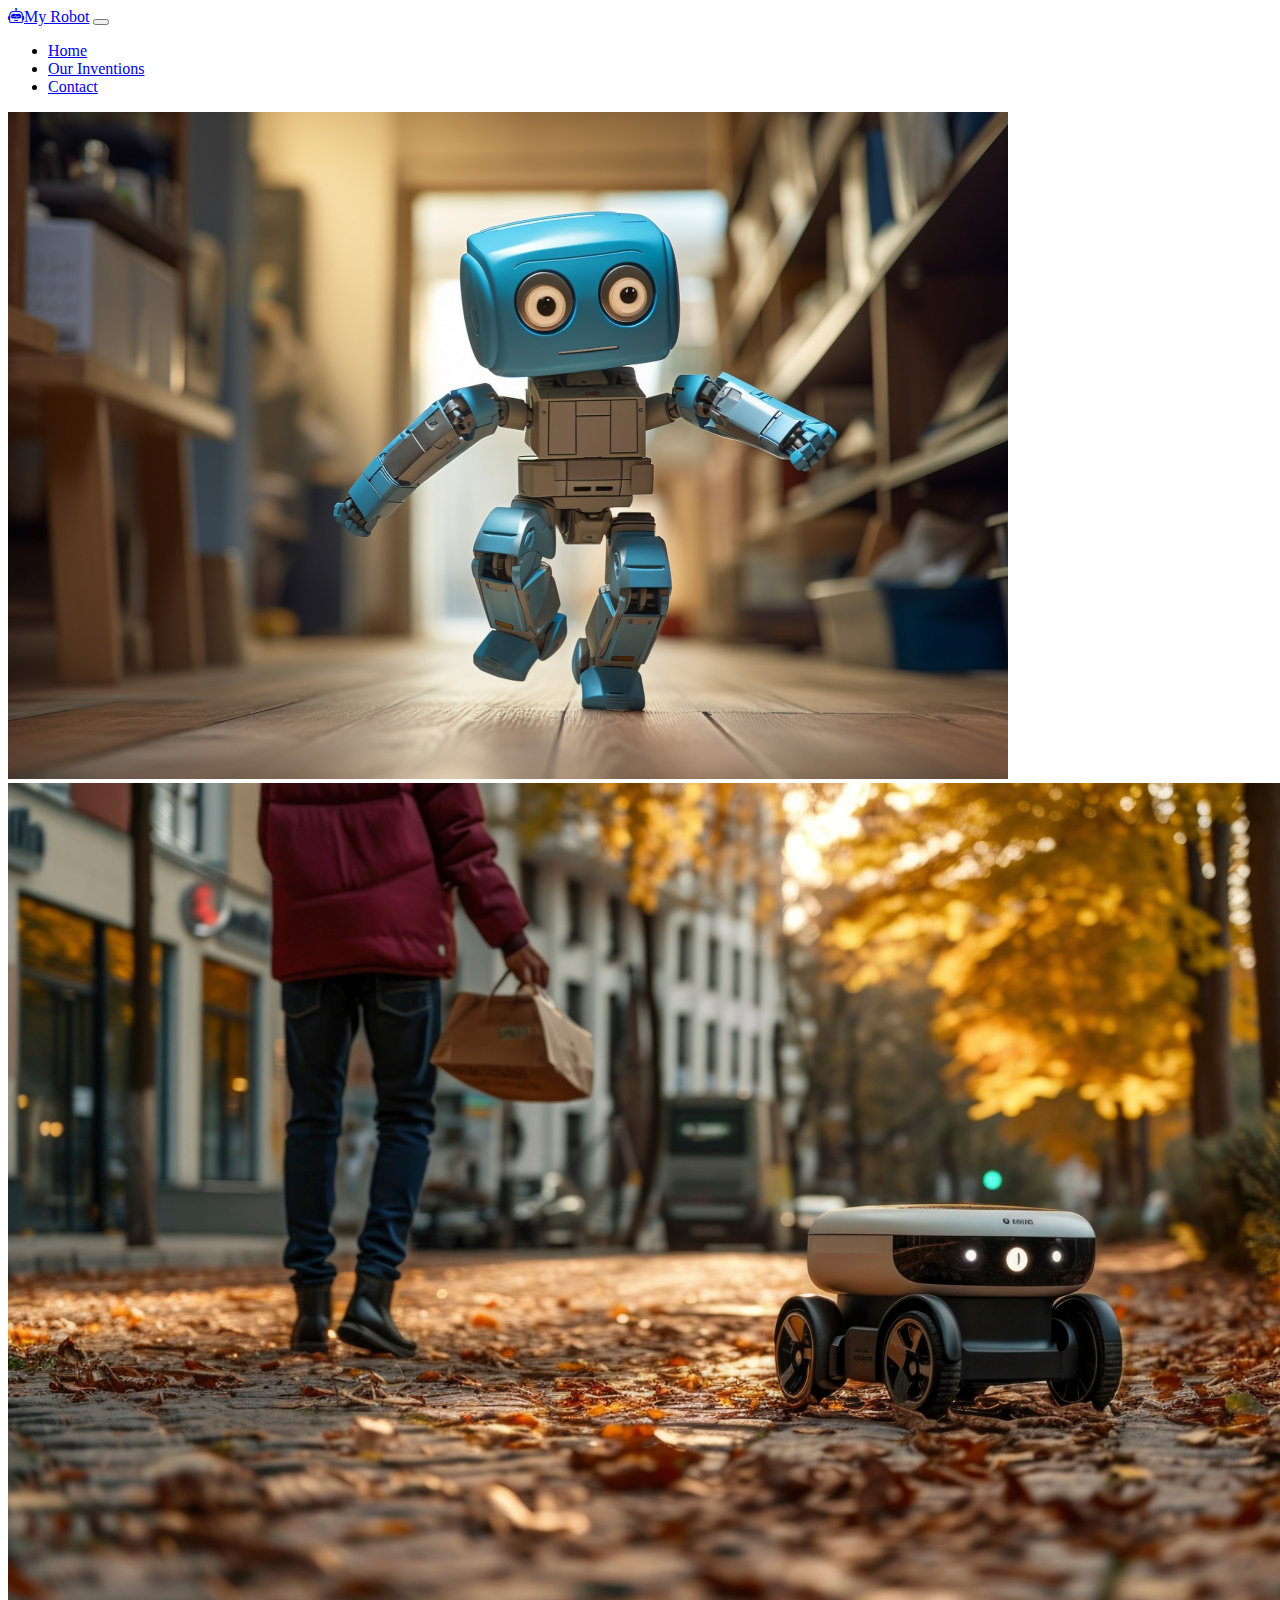
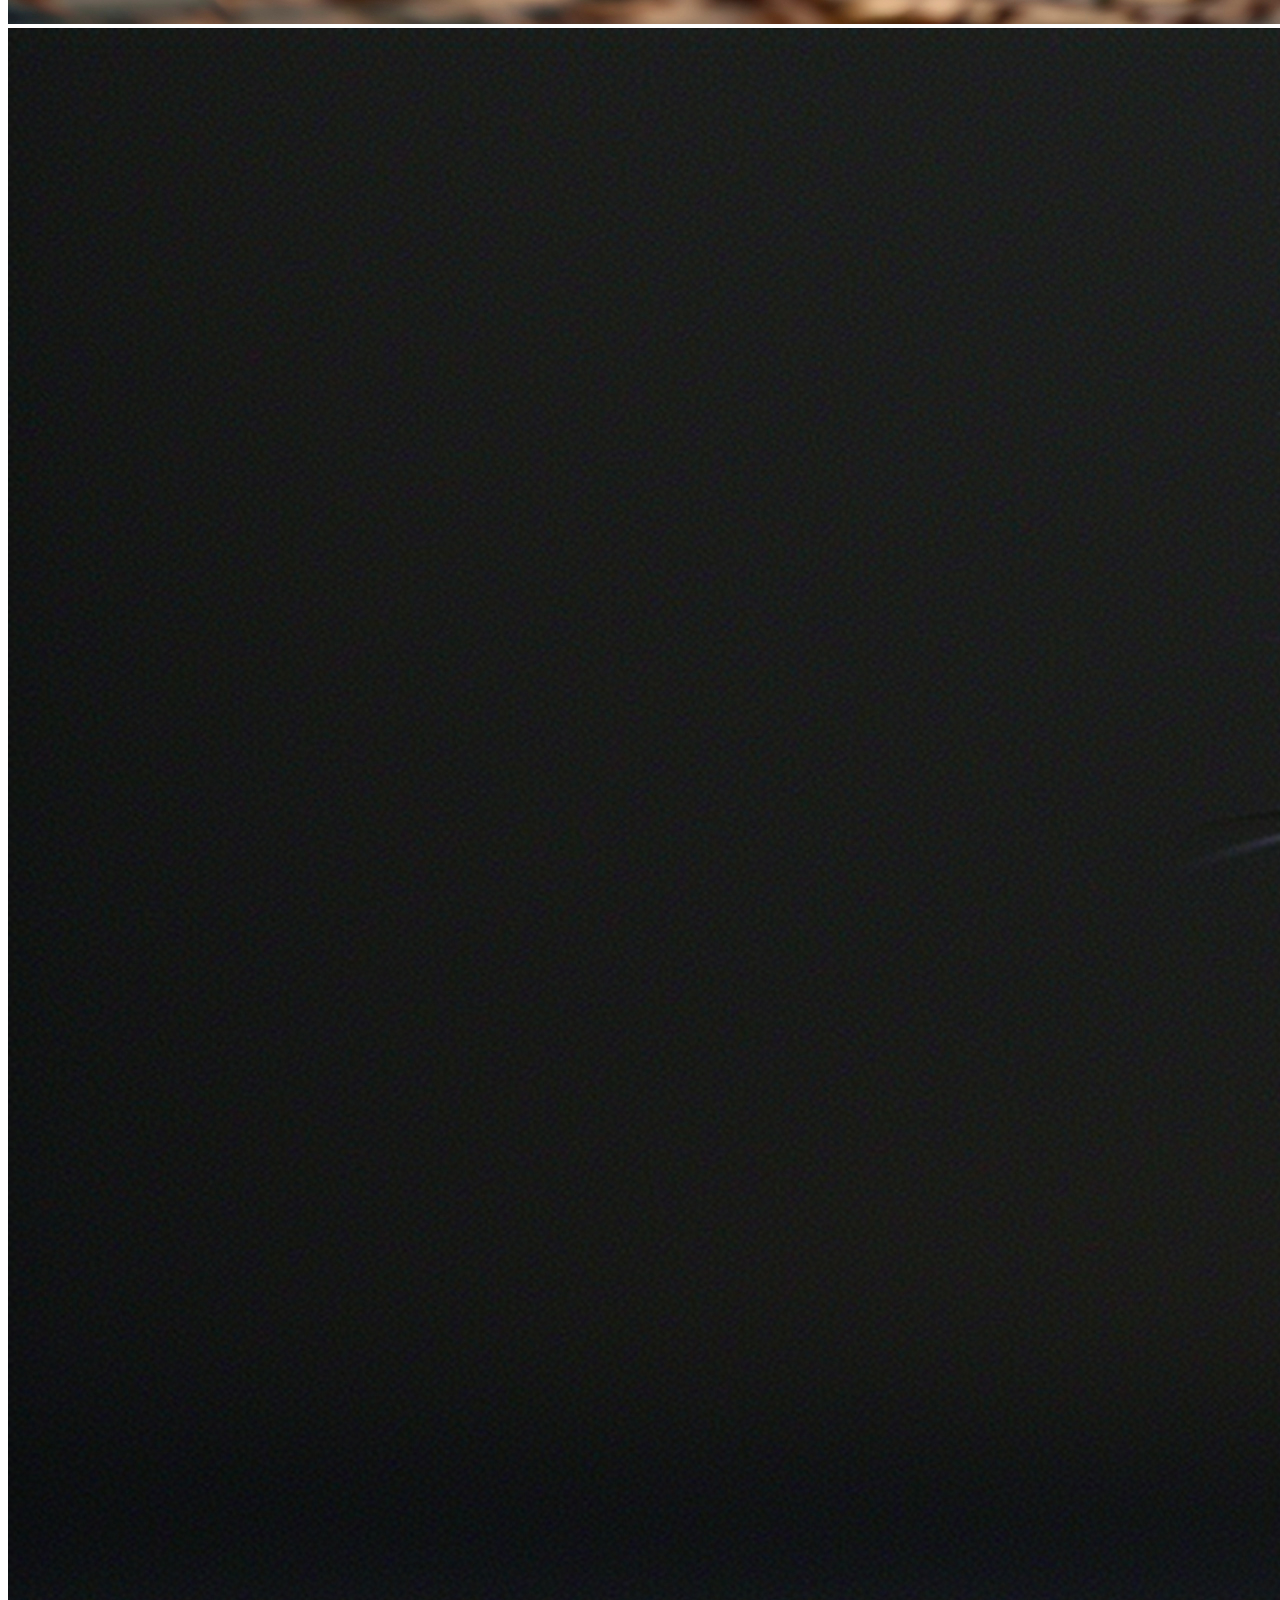
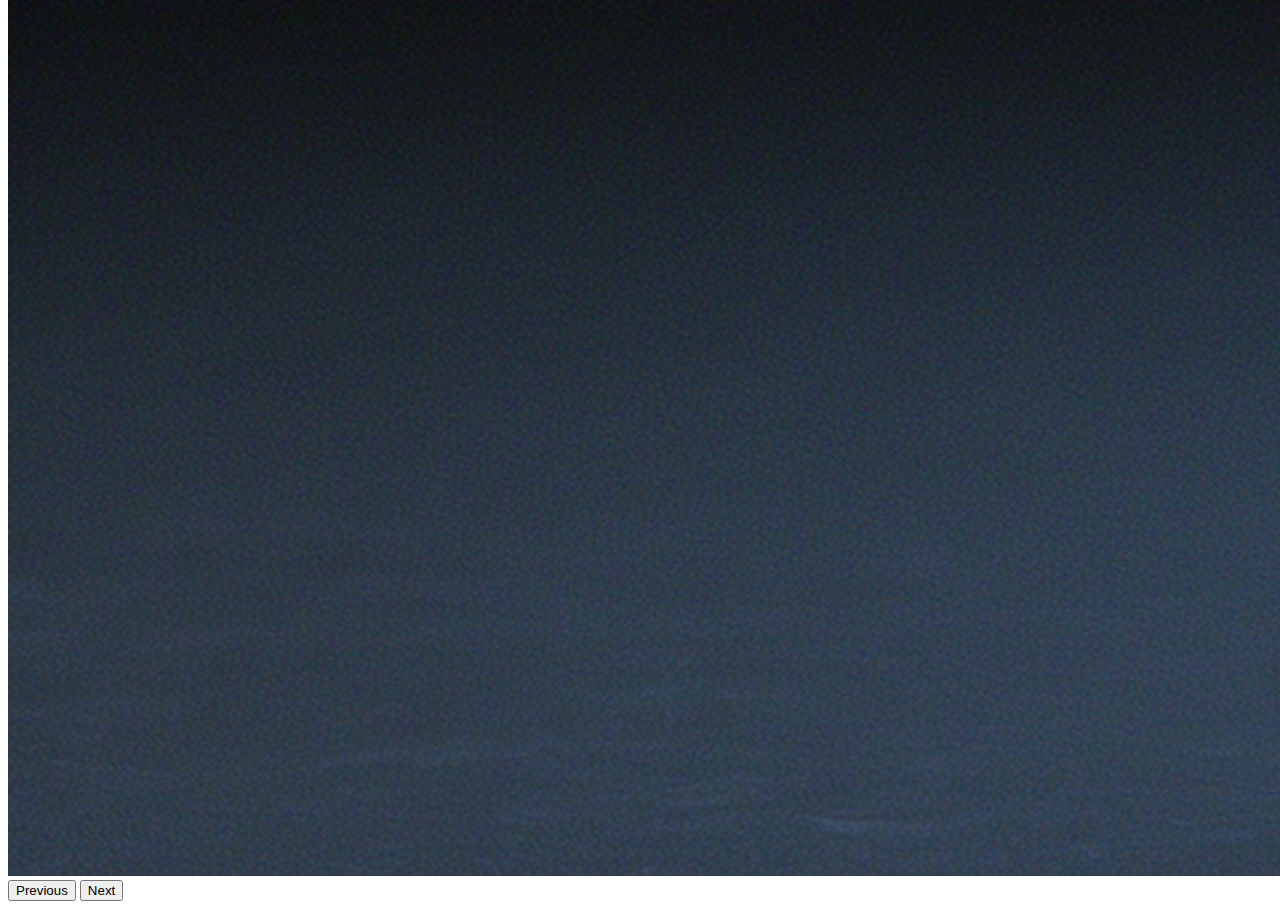
==== page2.html @ 234f6525 "first commit" ====
<!DOCTYPE html>
<html lang="en">
<head>
    <meta charset="UTF-8">
    <meta name="viewport" content="width=device-width, initial-scale=1.0">
    <link rel="stylesheet" href="style.css">
    <link href="https://cdn.jsdelivr.net/npm/bootstrap@5.2.3/dist/css/bootstrap.min.css" rel="stylesheet" integrity="sha384-rbsA2VBKQhggwzxH7pPCaAqO46MgnOM80zW1RWuH61DGLwZJEdK2Kadq2F9CUG65" crossorigin="anonymous">
    <link rel="stylesheet" href="https://cdn.jsdelivr.net/npm/bootstrap-icons@1.11.3/font/bootstrap-icons.min.css">
    <title>My Robot-Inventions</title>
    <title>Document</title>
</head>
<body>
    <nav class="navbar navbar-expand-lg bg-light">
        <div class="container-fluid">
          <a class="navbar-brand" href="index.html"><i class="bi bi-robot mx-2"></i>My Robot</a>
          <button class="navbar-toggler" type="button" data-bs-toggle="collapse" data-bs-target="#navbarNav" aria-controls="navbarNav" aria-expanded="false" aria-label="Toggle navigation">
            <span class="navbar-toggler-icon"></span>
          </button>
          <div class="collapse navbar-collapse" id="navbarNav">
            <ul class="navbar-nav">
              <li class="nav-item">
                <a class="nav-link active" aria-current="page" href="index.html">Home</a>
              </li>
              <li class="nav-item">
                <a class="nav-link" href="#">Our Inventions</a>
              </li>
              <li class="nav-item">
                <a class="nav-link" href="page3.html">Contact</a>
              </li>
            </ul>
          </div>
        </div>
      </nav>

      <section id="OurInventions" class="col-6 mx-auto">
        <div id="carouselExampleControls" class="carousel slide" data-bs-ride="carousel">
            <div class="carousel-inner">
              <div class="carousel-item active">
                <img src="/img/img.jpg" class="d-block w-100" alt="...">
              </div>
              <div class="carousel-item">
                <img src="/img/img1.jpg" class="d-block w-100" alt="...">
              </div>
              <div class="carousel-item">
                <img src="/img/img2.jpg" class="d-block w-100" alt="...">
              </div>
            </div>
            <button class="carousel-control-prev" type="button" data-bs-target="#carouselExampleControls" data-bs-slide="prev">
              <span class="carousel-control-prev-icon" aria-hidden="true"></span>
              <span class="visually-hidden">Previous</span>
            </button>
            <button class="carousel-control-next" type="button" data-bs-target="#carouselExampleControls" data-bs-slide="next">
              <span class="carousel-control-next-icon" aria-hidden="true"></span>
              <span class="visually-hidden">Next</span>
            </button>
          </div>
      </section>

 <script src="https://cdn.jsdelivr.net/npm/bootstrap@5.2.3/dist/js/bootstrap.bundle.min.js" integrity="sha384-kenU1KFdBIe4zVF0s0G1M5b4hcpxyD9F7jL+jjXkk+Q2h455rYXK/7HAuoJl+0I4" crossorigin="anonymous"></script>   
</body>
</html>
---- style.css ----
html {
    margin: 0;
}

#RobotHero {
    background-image: url(/img/img3.jpg);
    height: 100vh;
    background-repeat: no-repeat;
    background-size: cover;
}
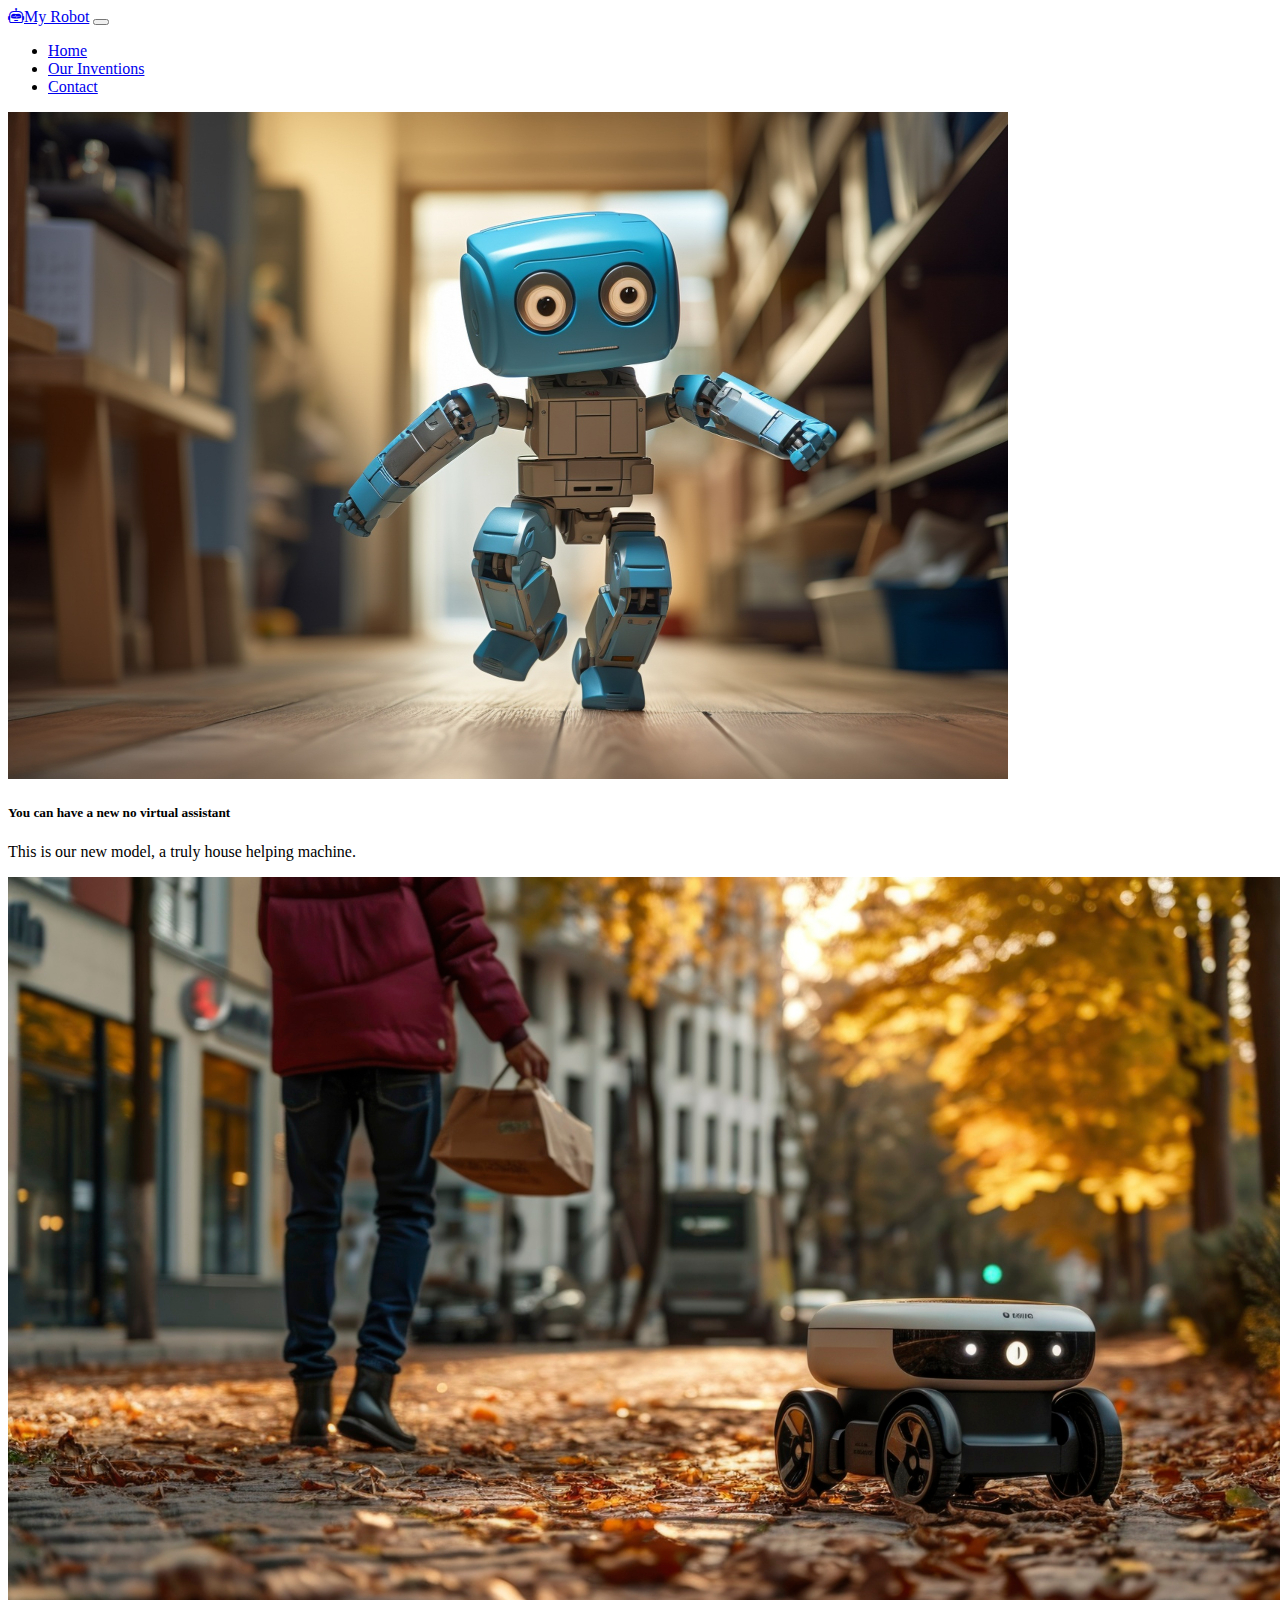
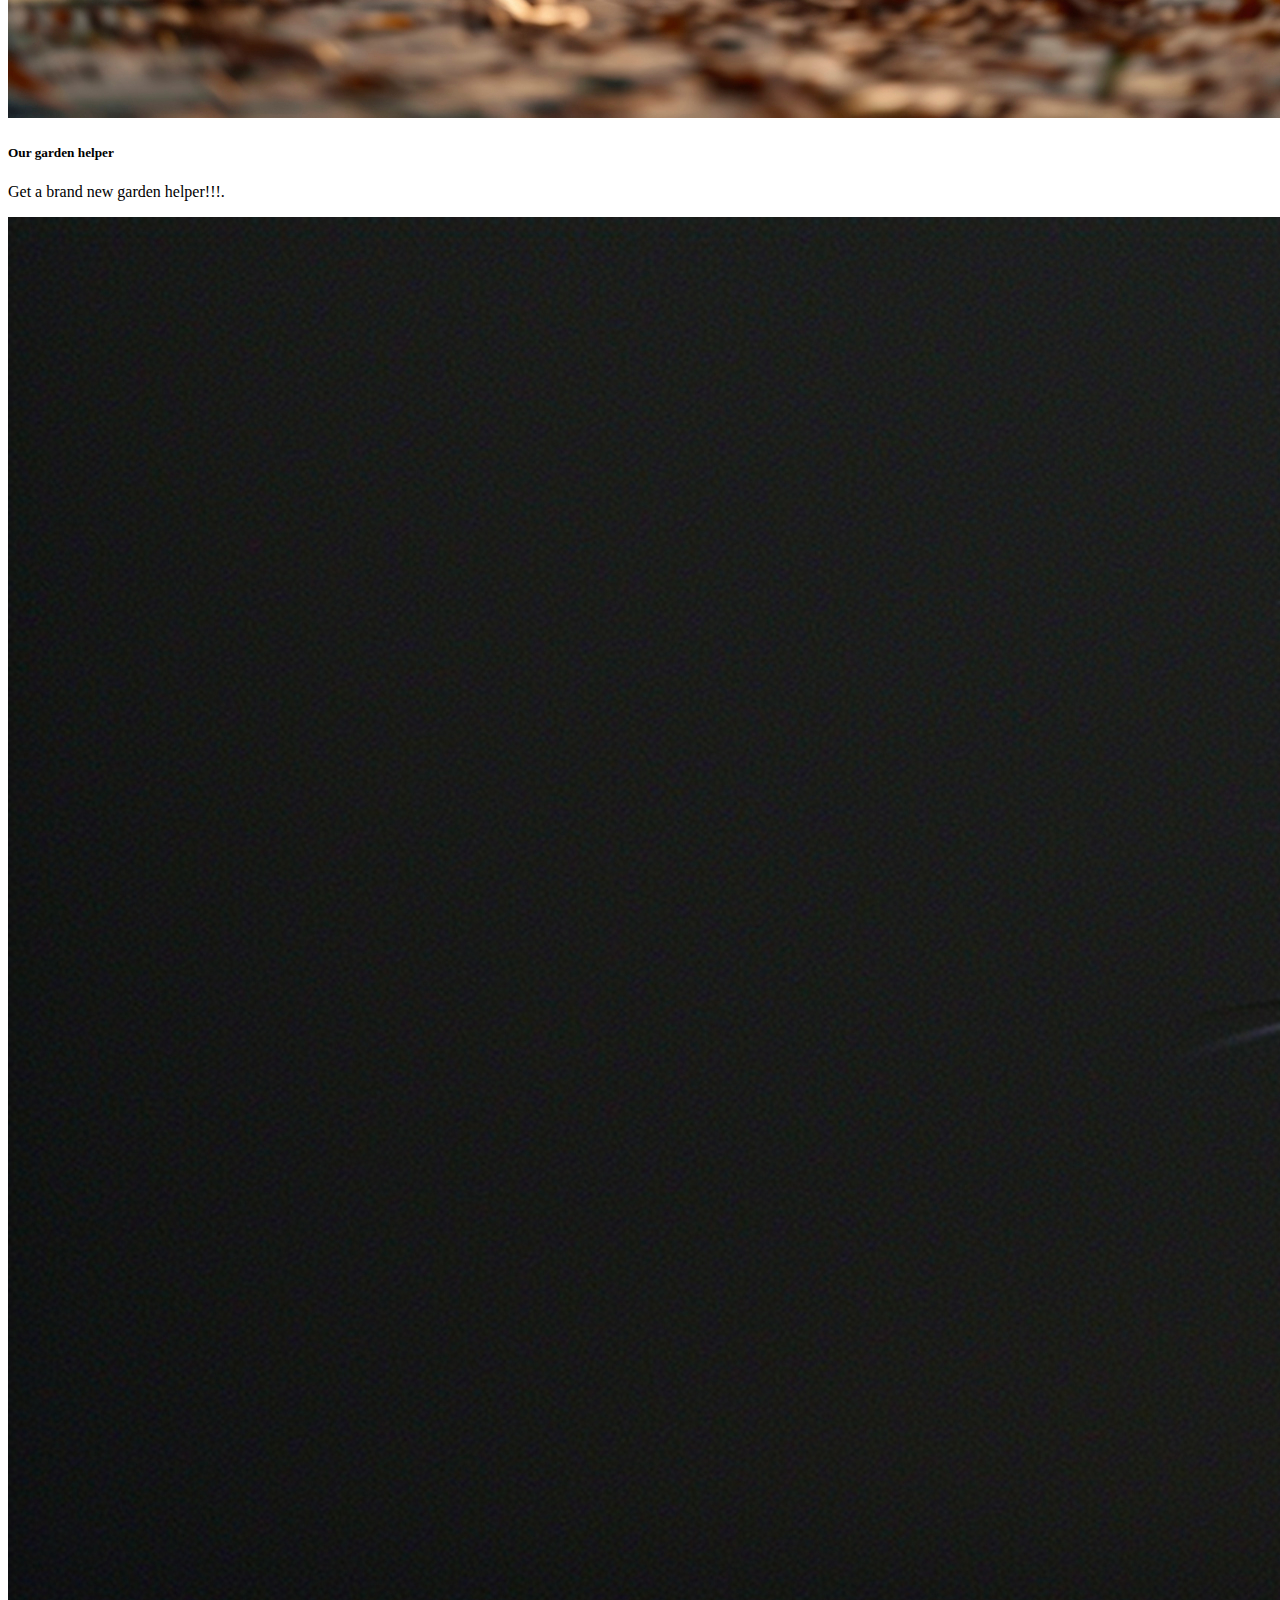
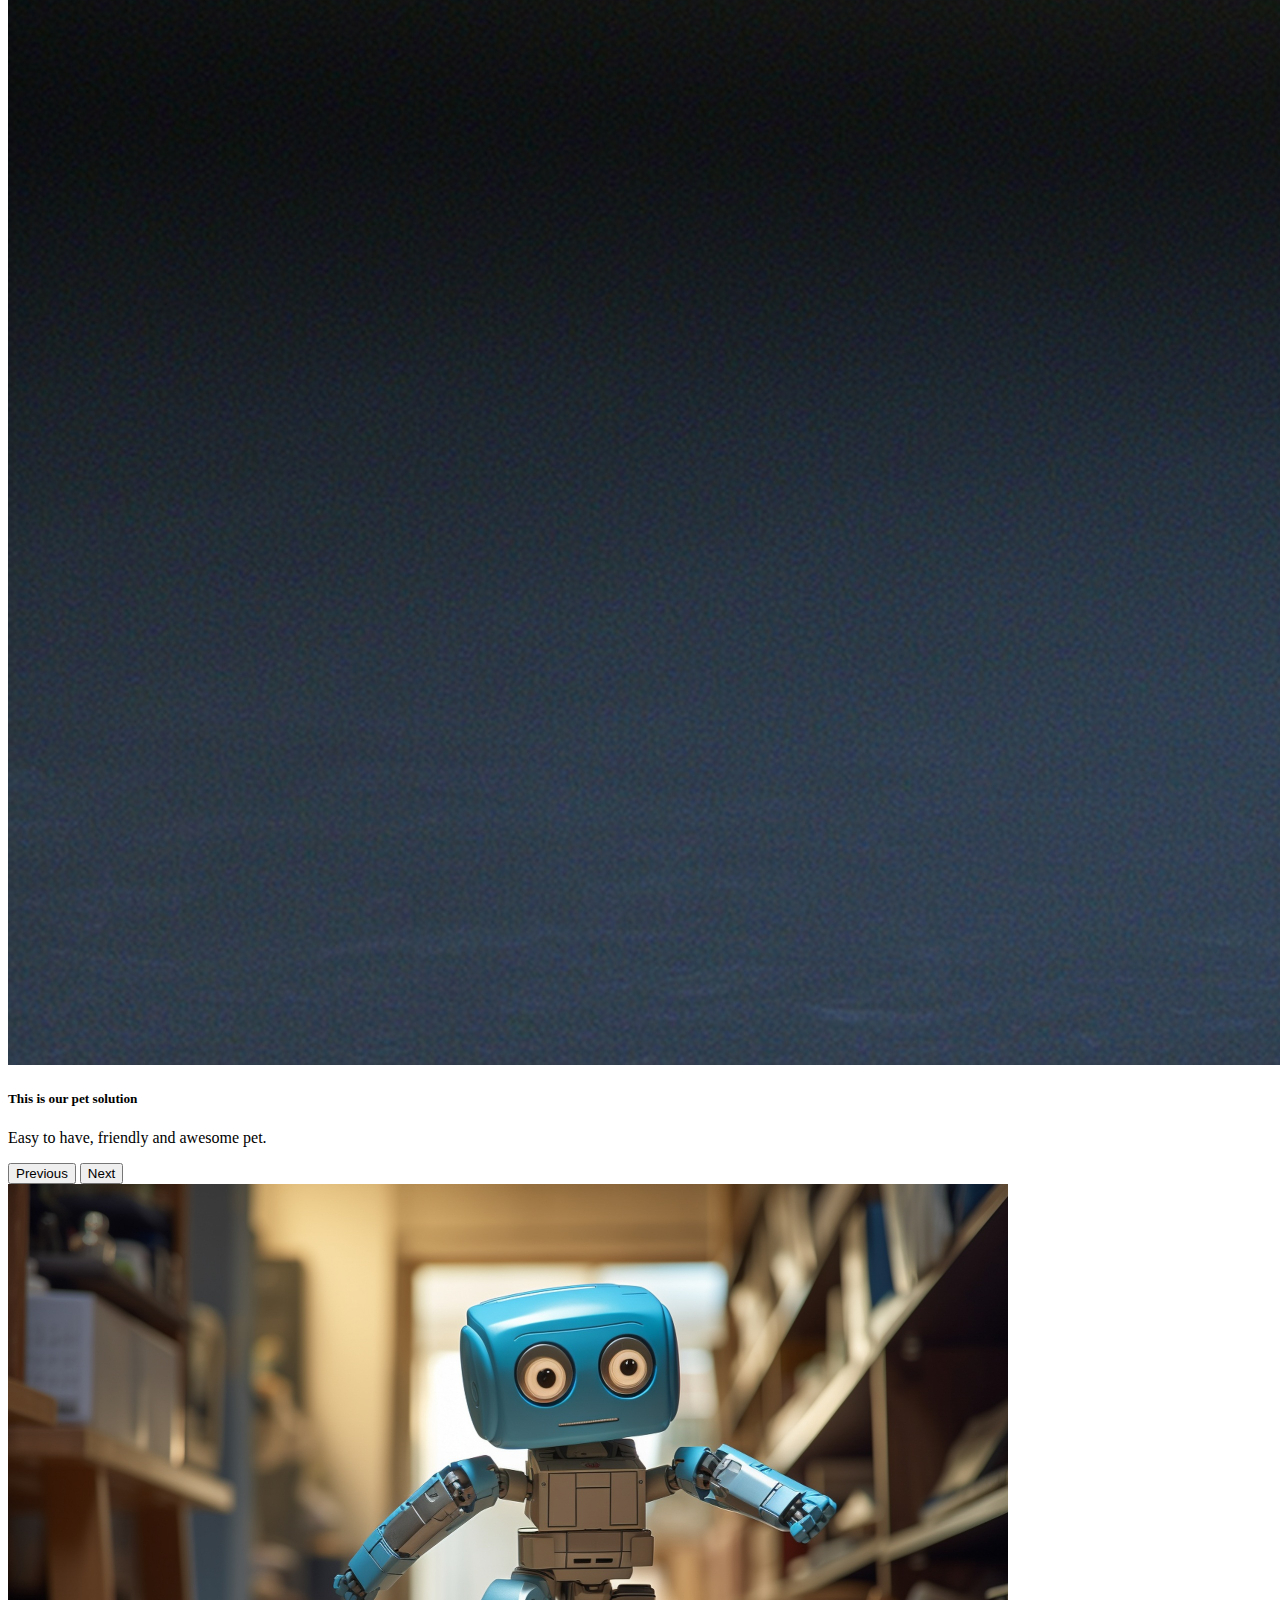
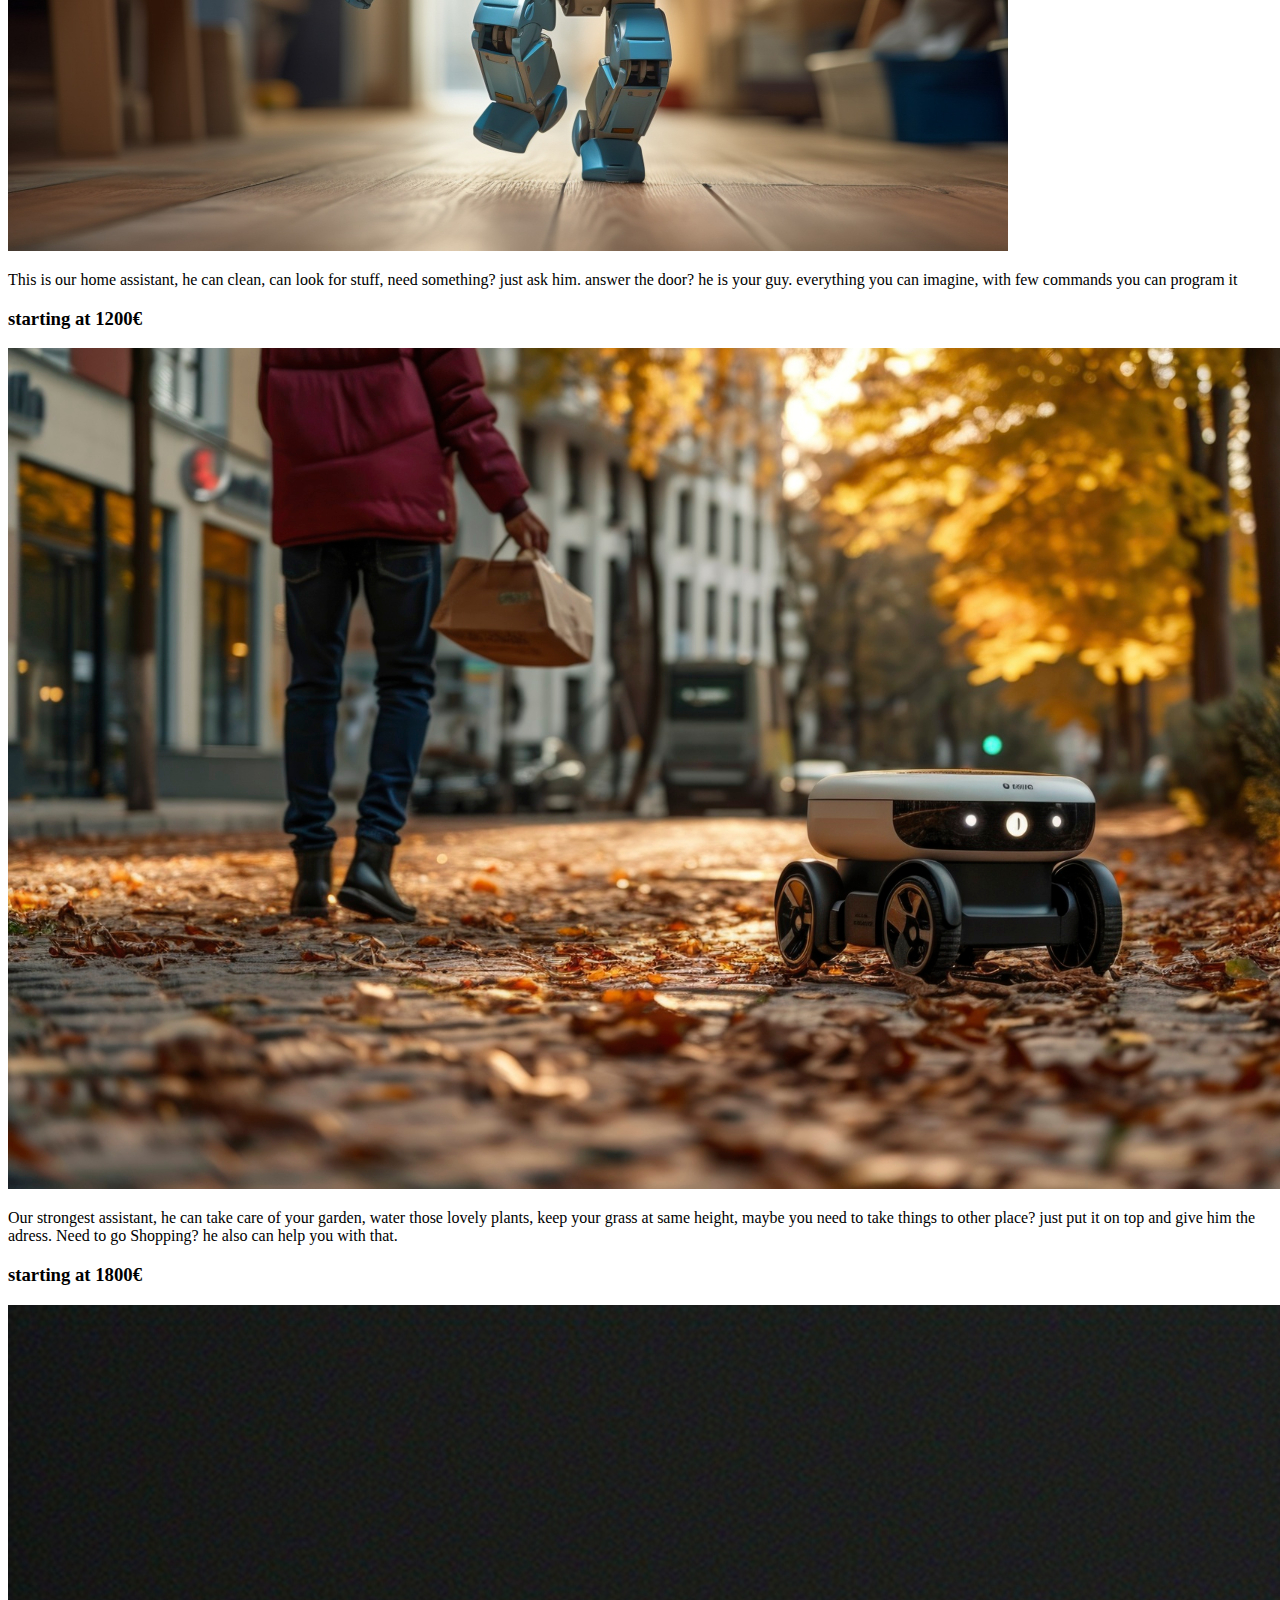
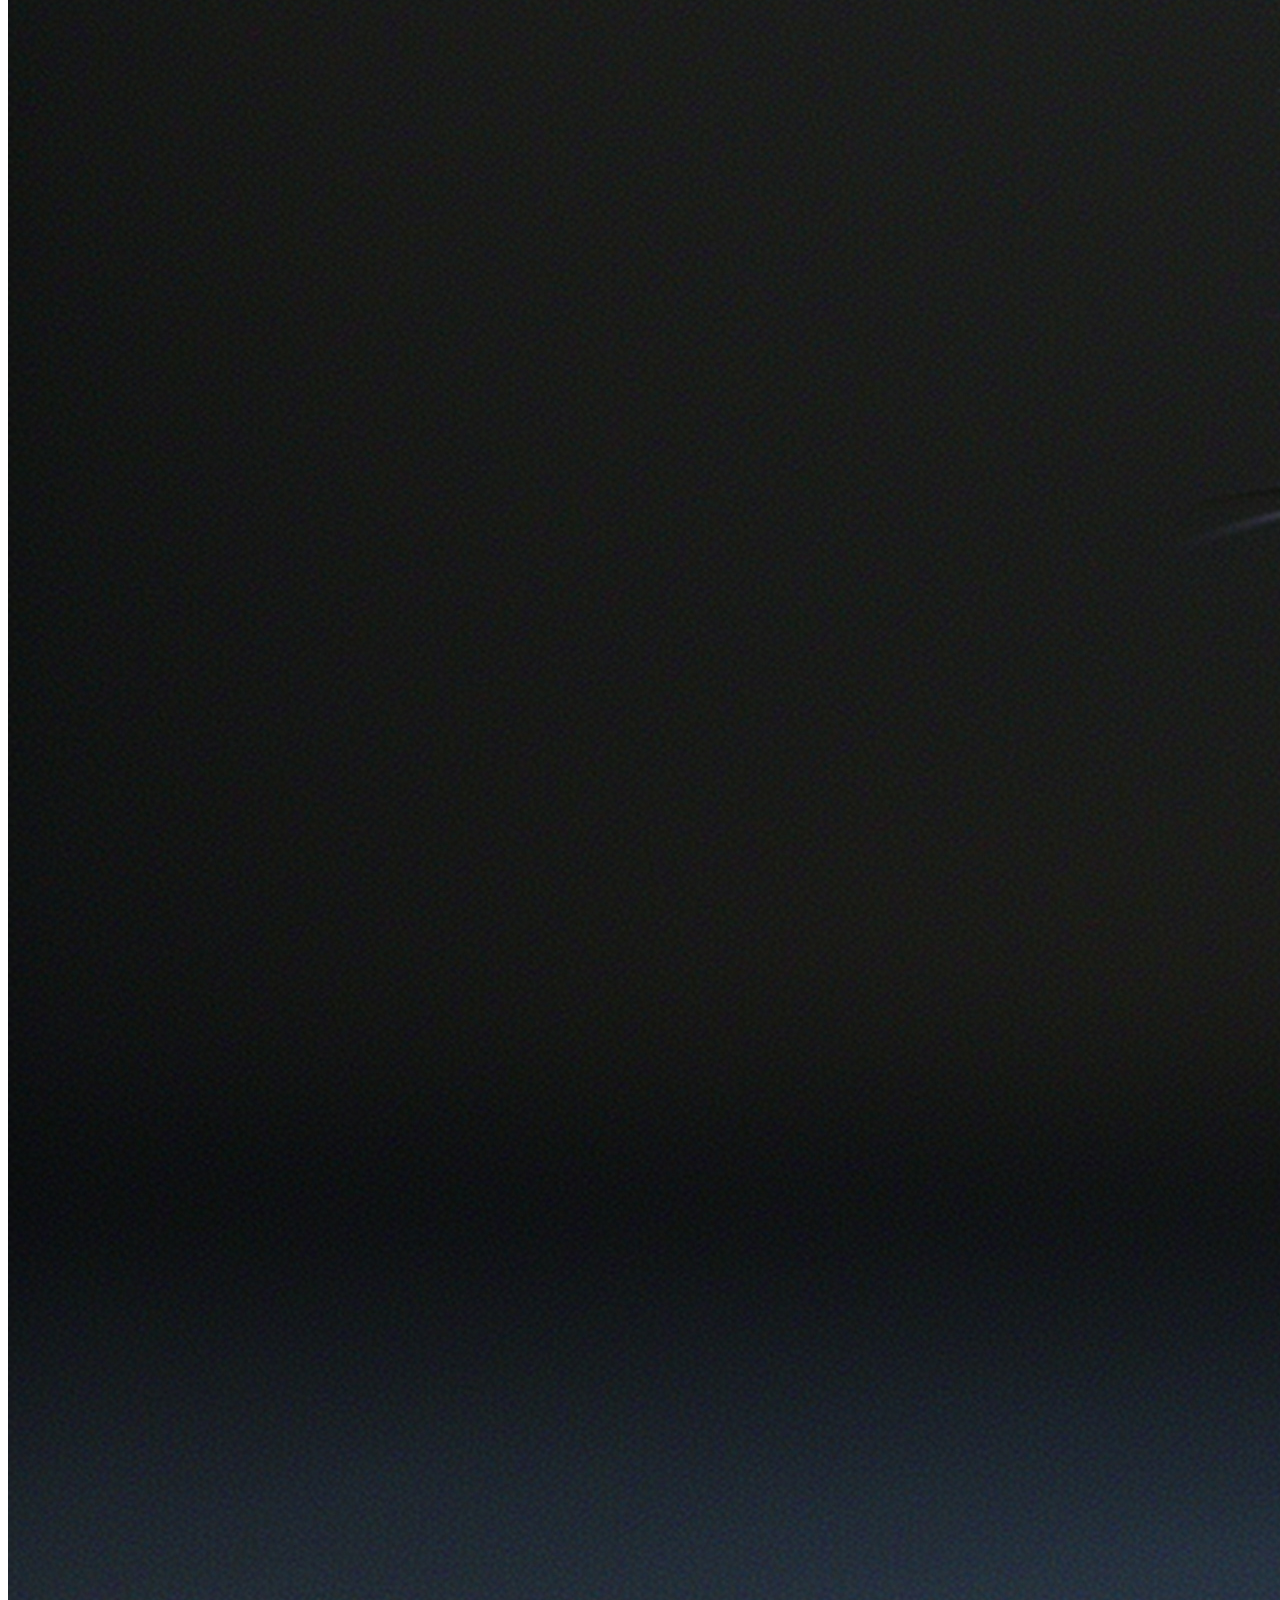
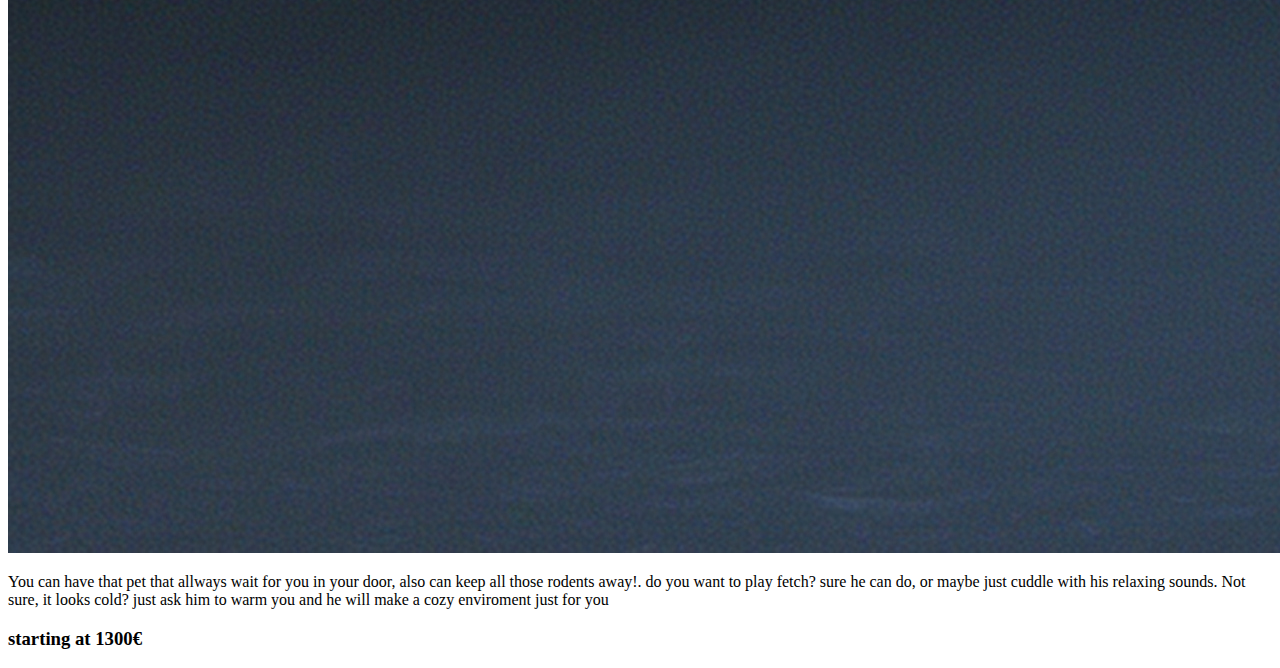
==== commit 5632bc54: "final information" ====
--- a/page2.html
+++ b/page2.html
@@ -32,17 +32,30 @@
         </div>
       </nav>
 
-      <section id="OurInventions" class="col-6 mx-auto">
+      <section id="OurInventions" class="mx-auto">
         <div id="carouselExampleControls" class="carousel slide" data-bs-ride="carousel">
             <div class="carousel-inner">
               <div class="carousel-item active">
                 <img src="/img/img.jpg" class="d-block w-100" alt="...">
+                <div class="carousel-caption d-none d-md-block">
+                  <h5>You can have a new no virtual assistant</h5>
+                  <p>This is our new model, a truly house helping machine.</p>
+                </div>
+          
               </div>
               <div class="carousel-item">
                 <img src="/img/img1.jpg" class="d-block w-100" alt="...">
+                <div class="carousel-caption d-none d-md-block">
+                  <h5>Our garden helper</h5>
+                  <p>Get a brand new garden helper!!!.</p>
+                </div>
               </div>
               <div class="carousel-item">
                 <img src="/img/img2.jpg" class="d-block w-100" alt="...">
+                <div class="carousel-caption d-none d-md-block">
+                  <h5>This is our pet solution</h5>
+                  <p>Easy to have, friendly and awesome pet.</p>
+                </div>
               </div>
             </div>
             <button class="carousel-control-prev" type="button" data-bs-target="#carouselExampleControls" data-bs-slide="prev">
@@ -55,6 +68,30 @@
             </button>
           </div>
       </section>
+      <section class="productSection d-sm-flex flex-sm-wrap">
+        <div class="card col-sm-6">
+          <img src="/img/img.jpg" class="card-img-top" alt="...">
+          <div class="card-body">
+            <p class="card-text">This is our home assistant, he can clean, can look for stuff, need something? just ask him. answer the door? he is your guy. everything you can imagine, with few commands you can program it</p>
+            <h3 class="text-center"> starting at 1200€</h3>
+          </div>
+        </div>
+        <div class="card col-sm-6">
+          <img src="/img/img1.jpg" class="card-img-top" alt="...">
+          <div class="card-body">
+            <p class="card-text">Our strongest assistant, he can take care of your garden, water those lovely plants, keep your grass at same height, maybe you need to take things to other place? just put it on top and give him the adress. Need to go Shopping? he also can help you with that.</p>
+            <h3 class="text-center"> starting at 1800€</h3>
+          </div>
+        </div>
+        <div class="card col-sm-6">
+          <img src="/img/img2.jpg" class="card-img-top" alt="...">
+          <div class="card-body">
+            <p class="card-text">You can have that pet that allways wait for you in your door, also can keep all those rodents away!. do you want to play fetch? sure he can do, or maybe just cuddle with his relaxing sounds. Not sure, it looks cold? just ask him to warm you and he will make a cozy enviroment just for you</p>
+            <h3 class="text-center"> starting at 1300€</h3>
+          </div>
+        </div>
+      </section>
+
 
  <script src="https://cdn.jsdelivr.net/npm/bootstrap@5.2.3/dist/js/bootstrap.bundle.min.js" integrity="sha384-kenU1KFdBIe4zVF0s0G1M5b4hcpxyD9F7jL+jjXkk+Q2h455rYXK/7HAuoJl+0I4" crossorigin="anonymous"></script>   
 </body>
--- a/style.css
+++ b/style.css
@@ -4,7 +4,29 @@
 
 #RobotHero {
     background-image: url(/img/img3.jpg);
-    height: 100vh;
+    height: 600px;
     background-repeat: no-repeat;
     background-size: cover;
+    background-position: center;
+}
+
+.recieved {
+    padding: 5px 10px;
+    font-family: Arial, Helvetica, sans-serif;
+    font-size: 1rem;
+    width: 350px;
+    height: 150px;
+    margin: auto;
+    border-radius: 15px;
+    box-shadow: 10px 10px 25px rgba(0, 0, 0, 0.422);
+}
+
+.mainText {
+height: 300px;
+width: 50%;
+background: rgba(255, 255, 255, 0.2);
+border-radius: 16px;
+box-shadow: 0 4px 30px rgba(0, 0, 0, 0.1);
+backdrop-filter: blur(5px);
+border: 1px solid rgba(255, 255, 255, 0.3);
 }